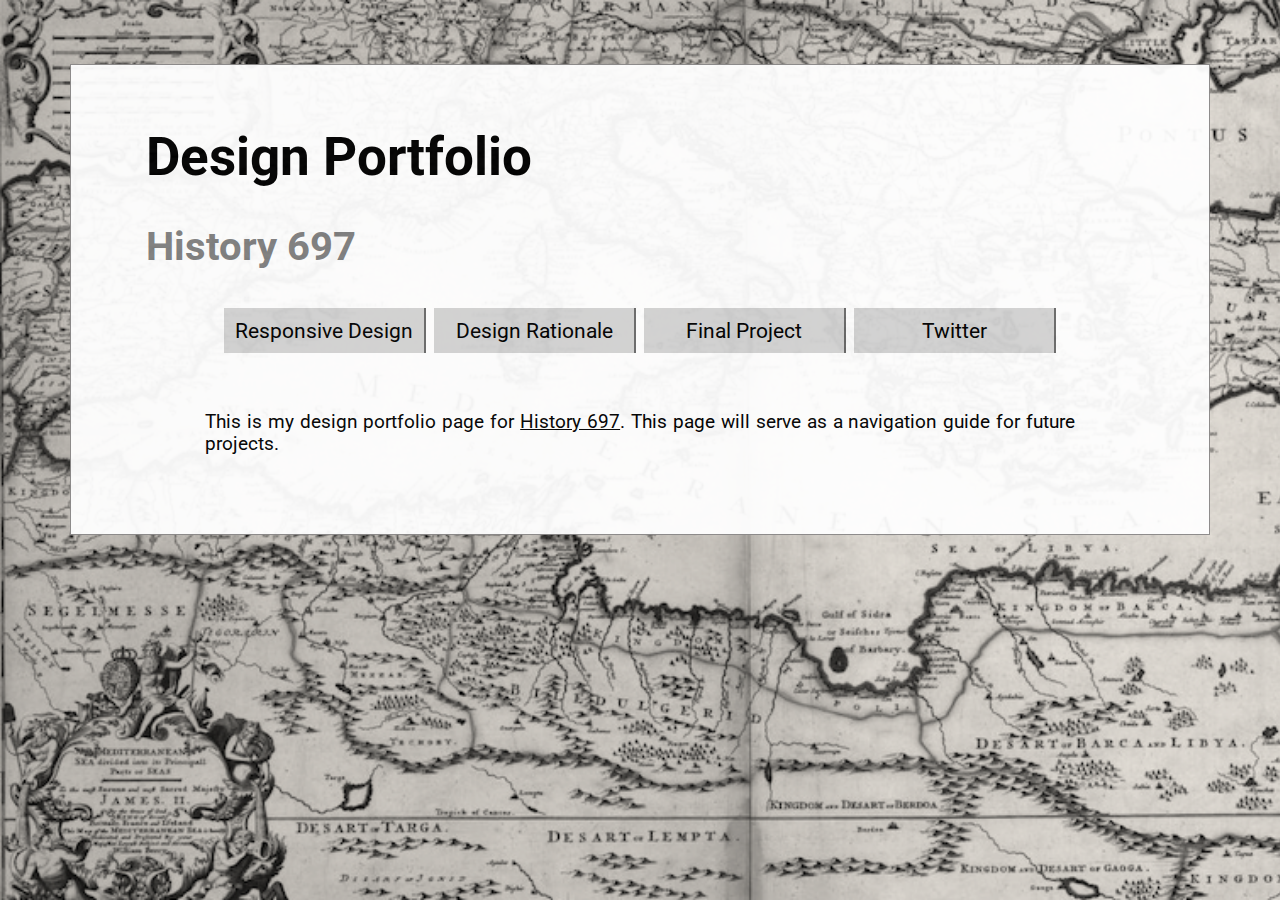
==== index.html @ 2f6f5b57 "and done?" ====
<!DOCTYPE html PUBLIC "-//W3C//DTD XHTML 1.0 Transitional//EN"
"http://www.w3.org/TR/xhtml1/DTD/xhtml1-transitional.dtd">

<html>
<head>
<meta http-equiv="Content-type" content="text/html;charset=UTF-8">
<link rel="stylesheet" type="text/css" href="mystyle.css"> 
<link href='http://fonts.googleapis.com/css?family=Englebert|Roboto' rel='stylesheet' type='text/css'>
<title> Design Portfolio </title>
</head>
<body>
<h1> Design Portfolio </h1>
<h2> History 697 </h2>
<nav> 
<ul>
    <li class="first"><a href="#">Responsive Design</a></li><li><a href="#">Design Rationale</a></li><li><a href="#">Final Project</a></li><li><a href="http://www.twitter.com/mandairl">Twitter</a></li>
</ul>
</nav>
<div id="content">
<p> This is my design portfolio page for <a href="http://clioweb.org/courses/history697/spring13">History 697</a>. This page will serve as a navigation guide for future projects. </p>
</div>
</body>
</html>
---- mystyle.css ----
html {
	background-color: #696969; 
	background-image:url('medmaploc.png'); 
	background-repeat: no-repeat; 
	background-size: cover; 
	height: 100%;
	}
body {
	background-color: white;
	opacity: 0.95;
	border: solid 1px #8b8989;  
	width:85%; 
	margin: 5% auto;
	text-align: justify;
	padding:25px 25px 25px 25px;
	}
h1 {
	font-size: 40pt; color: black; font-family: Roboto, sans-serif;
	text-indent:50px;
	}
h2 {
	font-size: 30pt; color: gray; font-family: Roboto, sans-serif;
	text-indent:50px; 
	}
nav {
	display: block; margin: auto; 
	}
nav li {
	display: inline-block; 
	margin: auto; 
	/* For IE 7 zoom: 1; *display: inline; */
	}
nav a {
	text-decoration: none; 
	background-color: #d3d3d3; 
	margin: 4px 4px;
	width: 200px; 
	display: block; 
	border-right: solid 2px #696969; 
	/* For IE 7 zoom: 1; *display: inline; */
	}
	
nav ul {
	text-align: center; 
	line-height: 45px;
	}
ul {
	list-style-type:none;
	overflow: hidden;
	margin:0;
	padding:0;
	}
li {
	font-size: 16pt; color: black; font-family: Roboto, sans-serif; 
	}
a:link {
	color:#000000;} /* unvisited link */
a:hover,a:active {background-color: #f5f5f5}
a:visited {
	color:#696969;} /* visited link */
#content {
	font-size: 14pt;
	color: black;
	font-family: Roboto, sans-serif;
	display: block;
	margin: 5% 10% 5% 10%;
	}
foot {
	font-size: 13pt;
	color: white;
	background-color: #696969;
	left: 0px;
	right: 0px;
	text-align: right;
	padding-right: 10px;
	margin: 0px;
	height: 50px;
	position:fixed;
	bottom: 0px;
	border: solid 1px #000000;
	/* For Safari border: 0px; */
	}
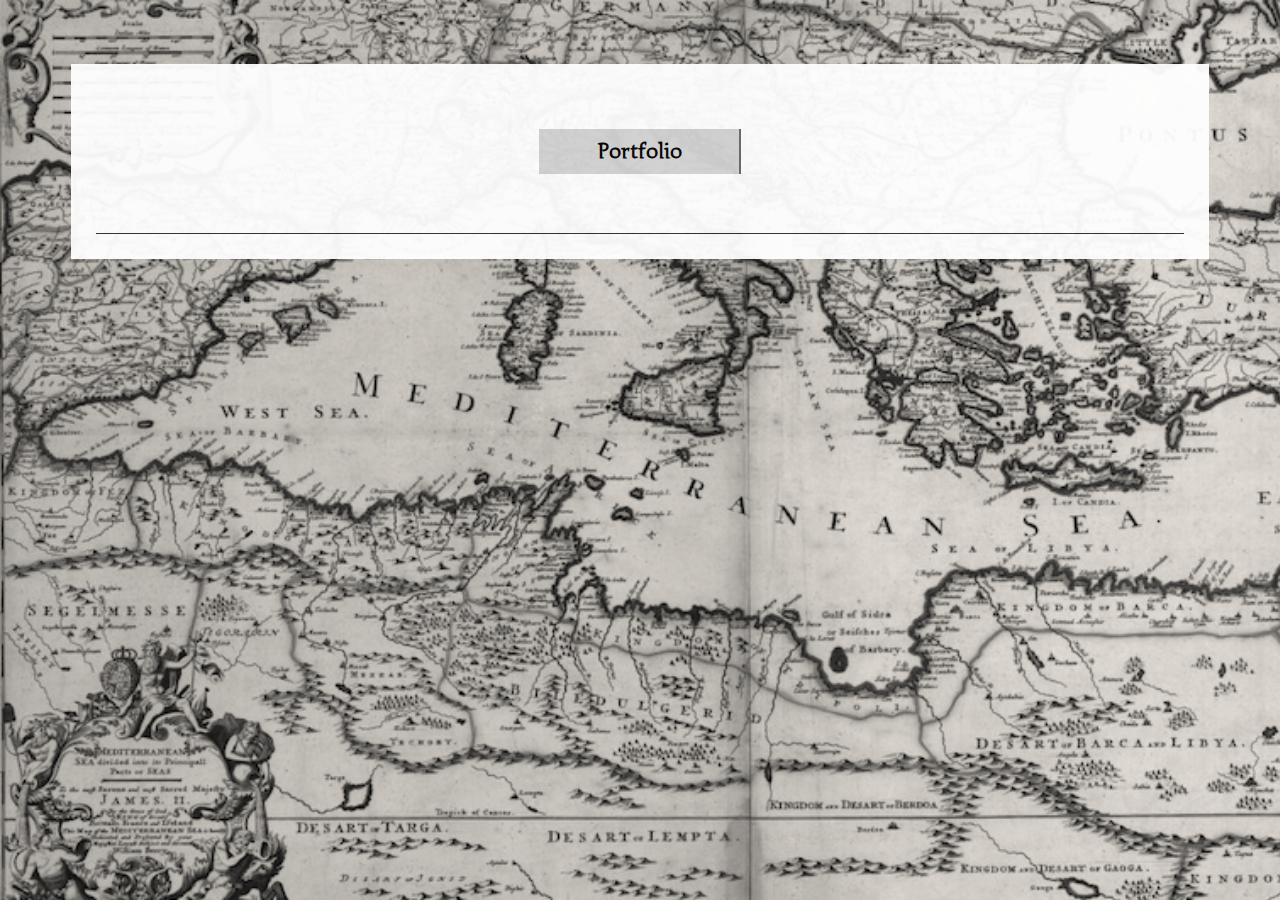
==== commit 7cc3a342: "text change, add index page" ====
--- a/index.html
+++ b/index.html
@@ -4,20 +4,21 @@
 <html>
 <head>
 <meta http-equiv="Content-type" content="text/html;charset=UTF-8">
-<link rel="stylesheet" type="text/css" href="mystyle.css"> 
-<link href='http://fonts.googleapis.com/css?family=Englebert|Roboto' rel='stylesheet' type='text/css'>
-<title> Design Portfolio </title>
+<link rel="stylesheet" type="text/css" href="mystyle.css"/> 
+<link href='http://fonts.googleapis.com/css?family=Bentham|Junge|Belleza|Old+Standard+TT|Alegreya+SC|Roboto' rel='stylesheet' type='text/css'>
+<title> Navigation </title>
 </head>
 <body>
-<h1> Design Portfolio </h1>
-<h2> History 697 </h2>
+<h1></h1>
+<h2></h2>
 <nav> 
 <ul>
-    <li class="first"><a href="#">Responsive Design</a></li><li><a href="#">Design Rationale</a></li><li><a href="#">Final Project</a></li><li><a href="http://www.twitter.com/mandairl">Twitter</a></li>
+    <li class="first"><a href="http://asmorton.github.com/portfolio">Portfolio</a></li>
 </ul>
 </nav>
 <div id="content">
-<p> This is my design portfolio page for <a href="http://clioweb.org/courses/history697/spring13">History 697</a>. This page will serve as a navigation guide for future projects. </p>
+<p></p>
 </div>
+<div id="line-separator"></div>
 </body>
-</html>
+</html>--- a/mystyle.css
+++ b/mystyle.css
@@ -1,33 +1,38 @@
 html {
 	background-color: #696969; 
-	background-image:url('medmaploc.png'); 
+	background-image:url(medmaploc.png); 
 	background-repeat: no-repeat; 
 	background-size: cover; 
-	height: 100%;
+	background-attachment: fixed;
 	}
 body {
 	background-color: white;
-	opacity: 0.95;
-	border: solid 1px #8b8989;  
+	opacity: 0.95;  
 	width:85%; 
 	margin: 5% auto;
 	text-align: justify;
 	padding:25px 25px 25px 25px;
 	}
+
 h1 {
-	font-size: 40pt; color: black; font-family: Roboto, sans-serif;
+	font-size: 40pt; color: black; font-family: 'Old Standard TT', sans-serif;
 	text-indent:50px;
 	}
 h2 {
-	font-size: 30pt; color: gray; font-family: Roboto, sans-serif;
+	font-size: 30pt; color: gray; font-family: 'Junge', sans-serif;
 	text-indent:50px; 
 	}
+h3 {
+	font-size: 20pt; color: gray; font-family: 'Junge', serif;
+	text-indent: 50px;}
 nav {
 	display: block; margin: auto; 
 	}
 nav li {
 	display: inline-block; 
 	margin: auto; 
+	font-size: 16pt;
+	font-weight: bold;
 	/* For IE 7 zoom: 1; *display: inline; */
 	}
 nav a {
@@ -35,6 +40,7 @@
 	background-color: #d3d3d3; 
 	margin: 4px 4px;
 	width: 200px; 
+	min-width: 200px;
 	display: block; 
 	border-right: solid 2px #696969; 
 	/* For IE 7 zoom: 1; *display: inline; */
@@ -43,6 +49,7 @@
 nav ul {
 	text-align: center; 
 	line-height: 45px;
+	opacity: 100;
 	}
 ul {
 	list-style-type:none;
@@ -51,19 +58,25 @@
 	padding:0;
 	}
 li {
-	font-size: 16pt; color: black; font-family: Roboto, sans-serif; 
+	font-size: 14pt; color: black; font-family: 'junge', serif; 
 	}
 a:link {
 	color:#000000;} /* unvisited link */
 a:hover,a:active {background-color: #f5f5f5}
 a:visited {
-	color:#696969;} /* visited link */
+	color:#708090;} /* visited link */
 #content {
 	font-size: 14pt;
 	color: black;
-	font-family: Roboto, sans-serif;
+	font-family: 'belliza',sans-serif;
 	display: block;
 	margin: 5% 10% 5% 10%;
+	}
+blockquote {font-style: italic;}
+#line-separator {
+	height:1px;
+	color: black;
+	border-bottom:1px solid #313030;
 	}
 foot {
 	font-size: 13pt;
@@ -77,6 +90,8 @@
 	height: 50px;
 	position:fixed;
 	bottom: 0px;
+	opacity: none;
 	border: solid 1px #000000;
 	/* For Safari border: 0px; */
+	
 	}
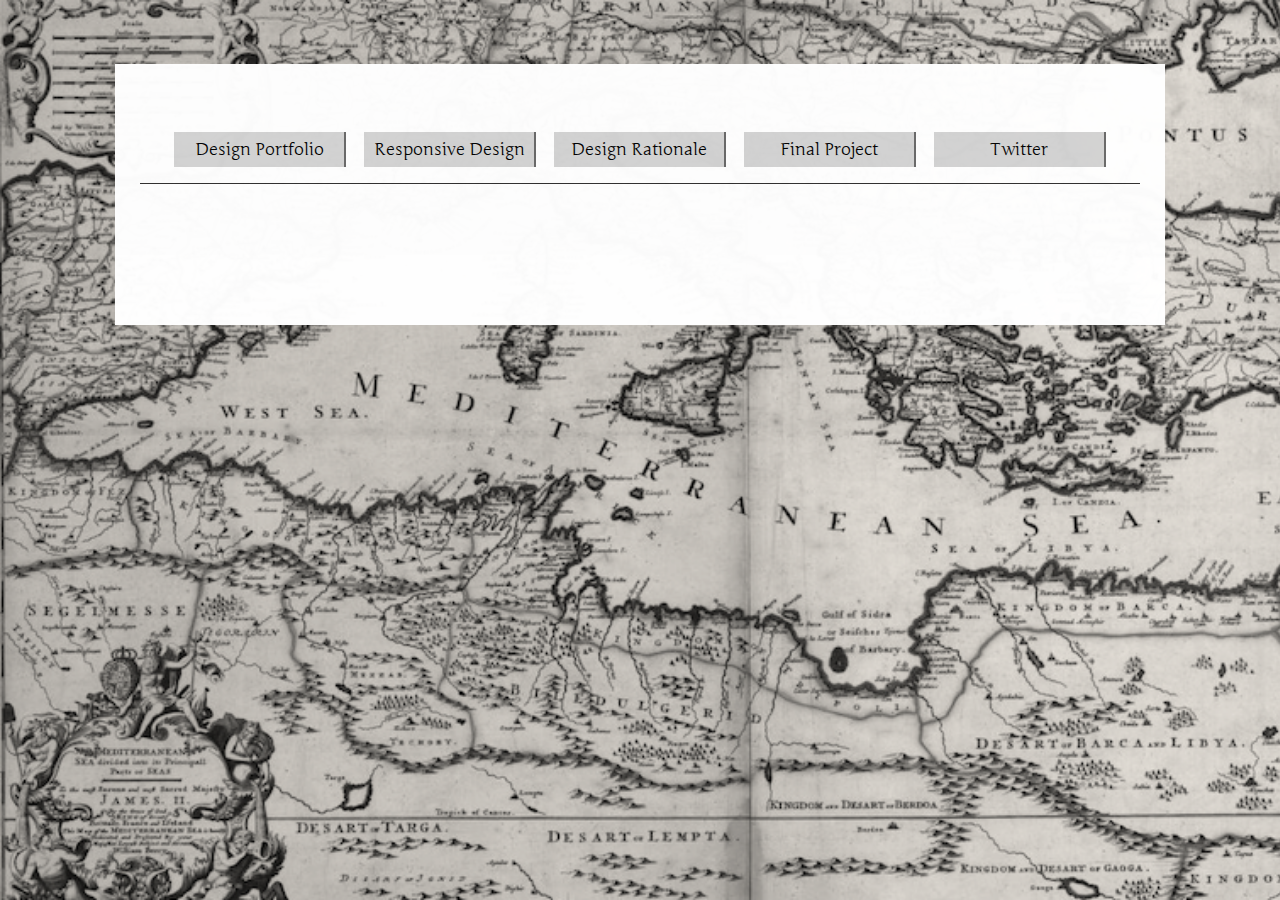
==== commit 4daaa5f9: "index links" ====
--- a/index.html
+++ b/index.html
@@ -13,7 +13,12 @@
 <h2></h2>
 <nav> 
 <ul>
-    <li class="first"><a href="http://asmorton.github.com/portfolio">Portfolio</a></li>
+    <li class="first"><a href="http://asmorton.github.com/portfolio">Design Portfolio</a></li>
+    <li><a href="http://asmorton.github.com/responsive_design">Responsive Design</a></li>
+    <li><a href="http://asmorton.github.com/design_rationale">Design Rationale</a></li>
+    <li><a href="http://asmorton.github.com/final_project">Final Project</a></li>
+    <li><a href="http://www.twitter.com/mandairl">Twitter</a></li>
+
 </ul>
 </nav>
 <div id="content">
--- a/mystyle.css
+++ b/mystyle.css
@@ -7,40 +7,42 @@
 	}
 body {
 	background-color: white;
-	opacity: 0.95;  
+	opacity: 0.98;  
 	width:85%; 
 	margin: 5% auto;
-	text-align: justify;
+	text-align: left;
 	padding:25px 25px 25px 25px;
+	max-width: 1000px;
 	}
 
 h1 {
 	font-size: 40pt; color: black; font-family: 'Old Standard TT', sans-serif;
-	text-indent:50px;
+	text-indent:40px;
 	}
 h2 {
 	font-size: 30pt; color: gray; font-family: 'Junge', sans-serif;
-	text-indent:50px; 
+	text-indent: 50px; 
 	}
 h3 {
 	font-size: 20pt; color: gray; font-family: 'Junge', serif;
-	text-indent: 50px;}
+	text-indent: 0px;}
 nav {
-	display: block; margin: auto; 
+	display: block;
 	}
 nav li {
 	display: inline-block; 
 	margin: auto; 
-	font-size: 16pt;
-	font-weight: bold;
+	font-size: 13pt;
+	font-family: 'Junge', serif
 	/* For IE 7 zoom: 1; *display: inline; */
 	}
+
 nav a {
 	text-decoration: none; 
 	background-color: #d3d3d3; 
-	margin: 4px 4px;
-	width: 200px; 
-	min-width: 200px;
+	margin: 7px 7px 15px 7px;
+	width: 170px; 
+	min-width: 150px;
 	display: block; 
 	border-right: solid 2px #696969; 
 	/* For IE 7 zoom: 1; *display: inline; */
@@ -48,7 +50,7 @@
 	
 nav ul {
 	text-align: center; 
-	line-height: 45px;
+	line-height: 35px;
 	opacity: 100;
 	}
 ul {
@@ -58,40 +60,116 @@
 	padding:0;
 	}
 li {
-	font-size: 14pt; color: black; font-family: 'junge', serif; 
+	font-size: 12pt; color: black; font-family: 'belliza',sans-serif; 
 	}
+ul.bibliography li {
+	text-indent: -2em;
+	padding-left: 2em;
+	} 
 a:link {
 	color:#000000;} /* unvisited link */
 a:hover,a:active {background-color: #f5f5f5}
 a:visited {
 	color:#708090;} /* visited link */
+#main {
+	float: left;
+	font-size: 12pt;
+	color: black;
+	font-family: 'belliza',sans-serif;
+	display: block;
+	width: 50%;
+	margin: 4% 0% 4% 4%;
+	line-height: 130%;
+	}
 #content {
+	float: left;
 	font-size: 14pt;
+	width: 75%;
 	color: black;
 	font-family: 'belliza',sans-serif;
 	display: block;
 	margin: 5% 10% 5% 10%;
 	}
+#sidebar {
+		float:right;
+		width: 35%;
+		margin: 5% 4% 4% 0%;
+		font-family: 'belliza',sans-serif;
+  		font-size: 12pt;
+  		text-align: center;
+  		line-height:18px;
+		}
+img {
+  max-width: 100%;
+  border: 1px solid;
+  opacity: 100%;
+    -moz-transition-duration: 2s; /* firefox */
+    -webkit-transition-duration: 2s; /* chrome, safari */
+    -o-transition-duration: 2s; /* opera */
+    -ms-transition-duration: 2s; /* ie 9 */
+}
+/* img:hover {
+   width: 600px;
+   height: relative; 
+   margin: auto;
+   vertical-align: middle; */
+}
 blockquote {font-style: italic;}
 #line-separator {
 	height:1px;
 	color: black;
 	border-bottom:1px solid #313030;
 	}
-foot {
-	font-size: 13pt;
+#footer {
+	font-size: 10pt;
 	color: white;
 	background-color: #696969;
-	left: 0px;
-	right: 0px;
 	text-align: right;
 	padding-right: 10px;
 	margin: 0px;
-	height: 50px;
-	position:fixed;
-	bottom: 0px;
-	opacity: none;
-	border: solid 1px #000000;
-	/* For Safari border: 0px; */
+	line-height: 20px;
+	position: relative;
+	opacity: 0.8;
+	clear: both;}
 	
+body:after {
+    content: ".";
+    display: block;
+    height: 0;
+    clear: both;
+    visibility: hidden;
+}
+
+@media screen and (max-width: 900px) {
+	
+	nav li {
+		display:block;
+		padding: 0;
 	}
+	
+	nav a { 
+  	width: 200px;
+  	margin: 6px 6px;
+  }
+}
+
+
+@media screen and (max-width: 700px) {
+
+
+  body,
+  footer {
+    float: none;
+    width: auto;
+	}
+h1 {text-indent: 0px;
+	}
+  
+  #main, #sidebar {
+  	float: none;
+  	width: auto;
+  	display: block;
+  	margin: auto;
+  	}
+
+}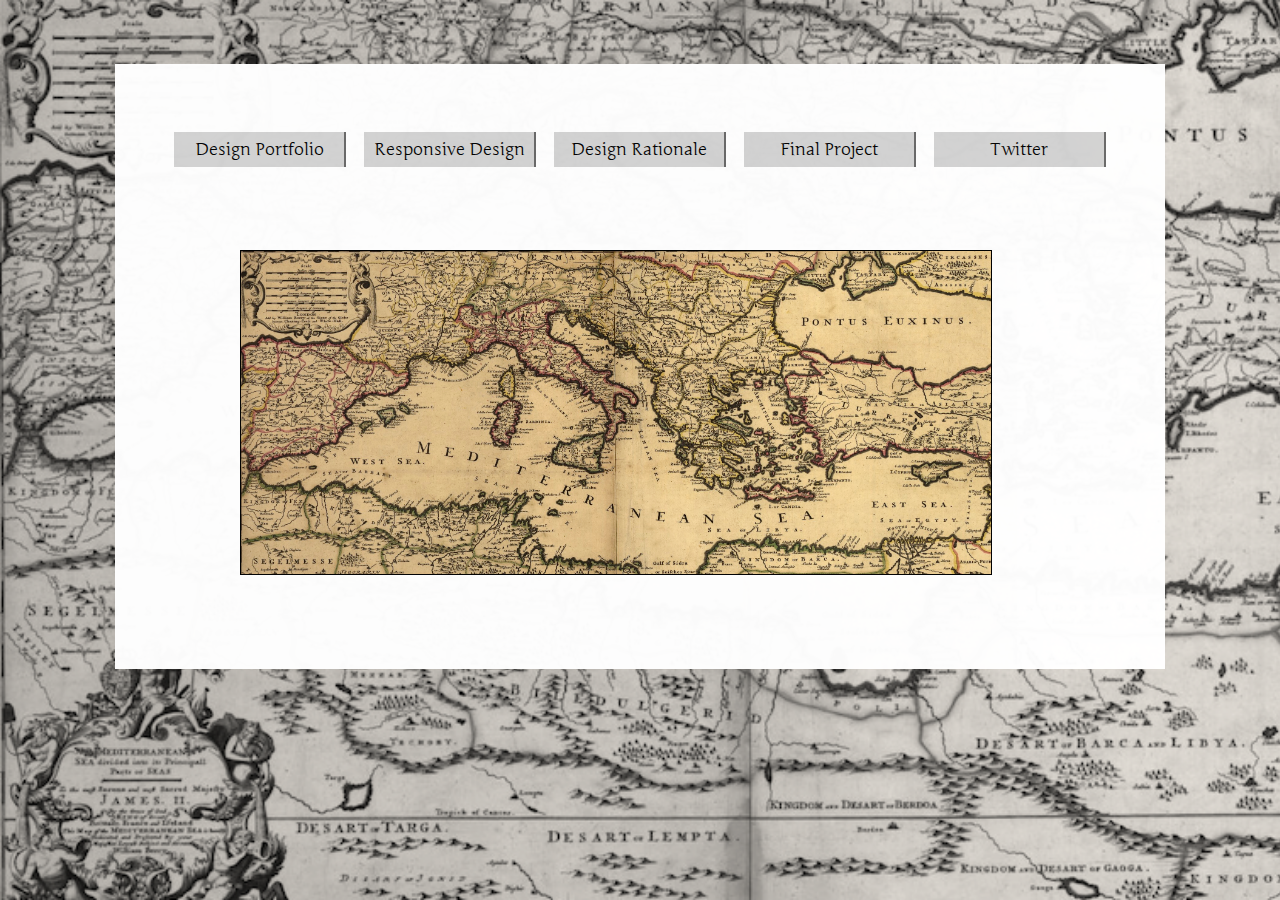
==== commit 2f121ad3: "index image" ====
--- a/index.html
+++ b/index.html
@@ -22,8 +22,7 @@
 </ul>
 </nav>
 <div id="content">
-<p></p>
+<p><img src="medmaploc-zoom.jpg" alt="Origin Map"/></p>
 </div>
-<div id="line-separator"></div>
 </body>
 </html>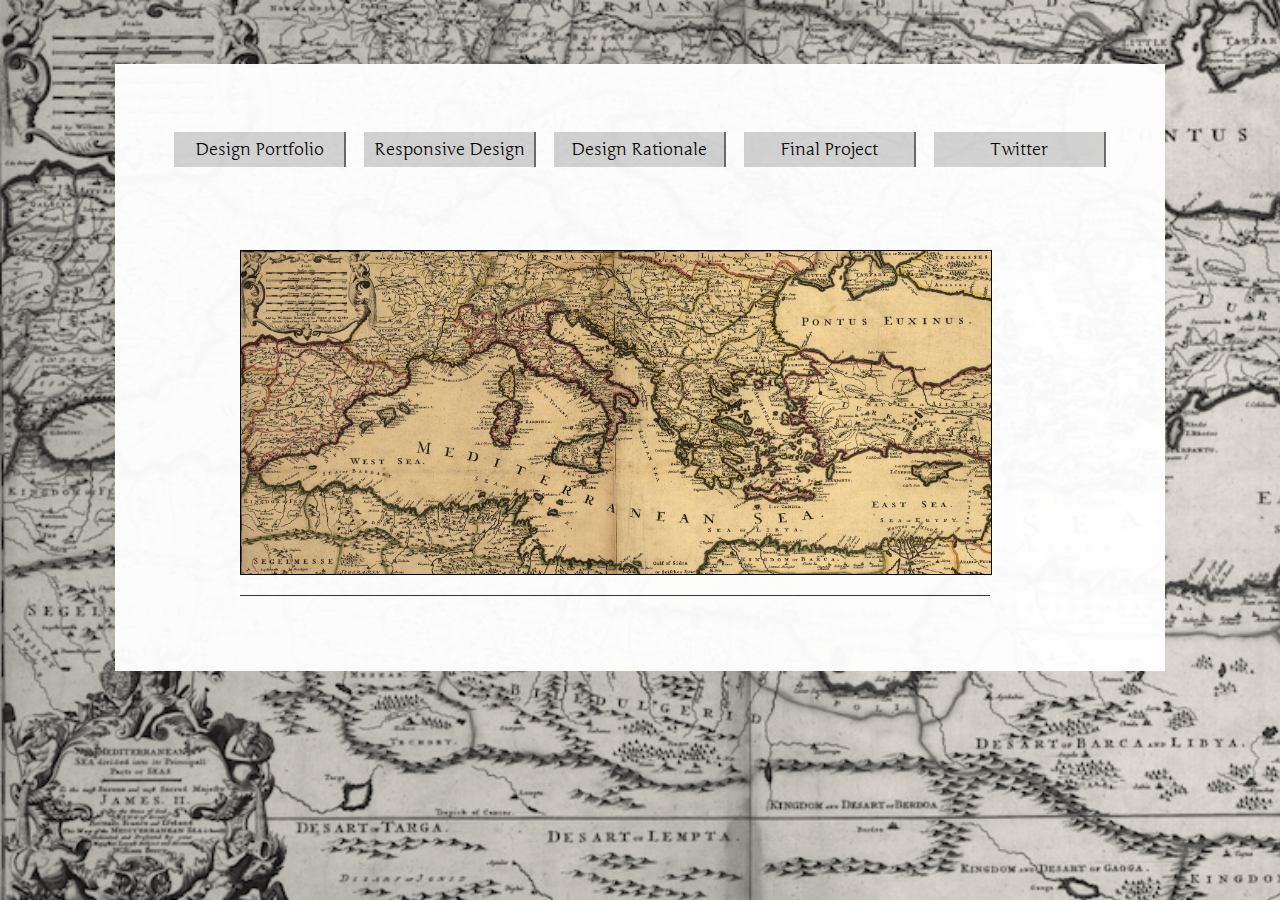
==== commit 81db8d71: "line" ====
--- a/index.html
+++ b/index.html
@@ -23,6 +23,7 @@
 </nav>
 <div id="content">
 <p><img src="medmaploc-zoom.jpg" alt="Origin Map"/></p>
+<div id="line-separator"></div>
 </div>
 </body>
 </html>--- a/mystyle.css
+++ b/mystyle.css
@@ -7,7 +7,7 @@
 	}
 body {
 	background-color: white;
-	opacity: 0.98;  
+	opacity: 0.97;  
 	width:85%; 
 	margin: 5% auto;
 	text-align: left;
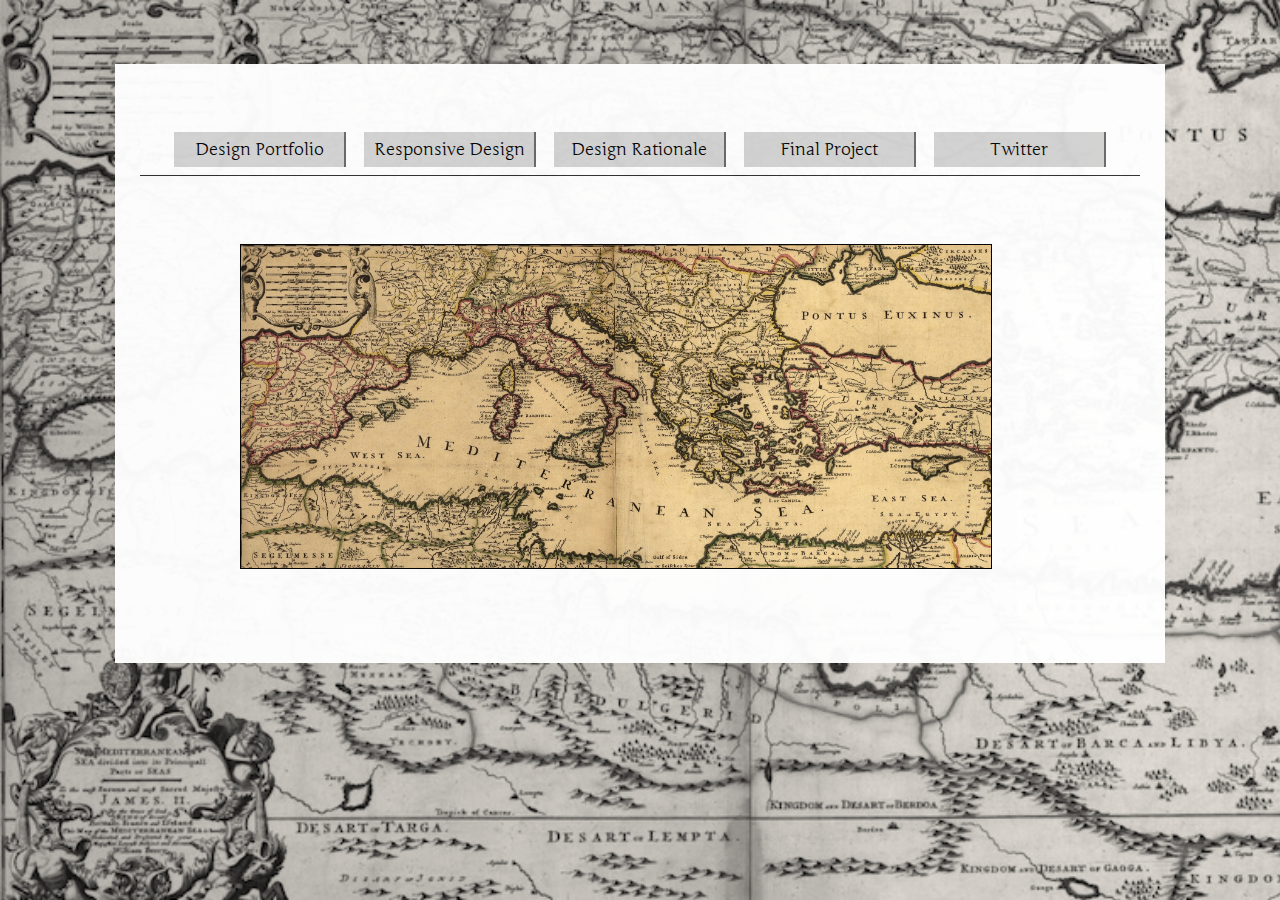
==== commit 4361d254: "fix" ====
--- a/index.html
+++ b/index.html
@@ -21,9 +21,9 @@
 
 </ul>
 </nav>
+<div id="line-separator"></div>
 <div id="content">
 <p><img src="medmaploc-zoom.jpg" alt="Origin Map"/></p>
-<div id="line-separator"></div>
 </div>
 </body>
 </html>--- a/mystyle.css
+++ b/mystyle.css
@@ -10,7 +10,7 @@
 	opacity: 0.97;  
 	width:85%; 
 	margin: 5% auto;
-	text-align: left;
+	text-align: justify;
 	padding:25px 25px 25px 25px;
 	max-width: 1000px;
 	}
@@ -40,7 +40,7 @@
 nav a {
 	text-decoration: none; 
 	background-color: #d3d3d3; 
-	margin: 7px 7px 15px 7px;
+	margin: 7px 7px 7px 7px;
 	width: 170px; 
 	min-width: 150px;
 	display: block; 
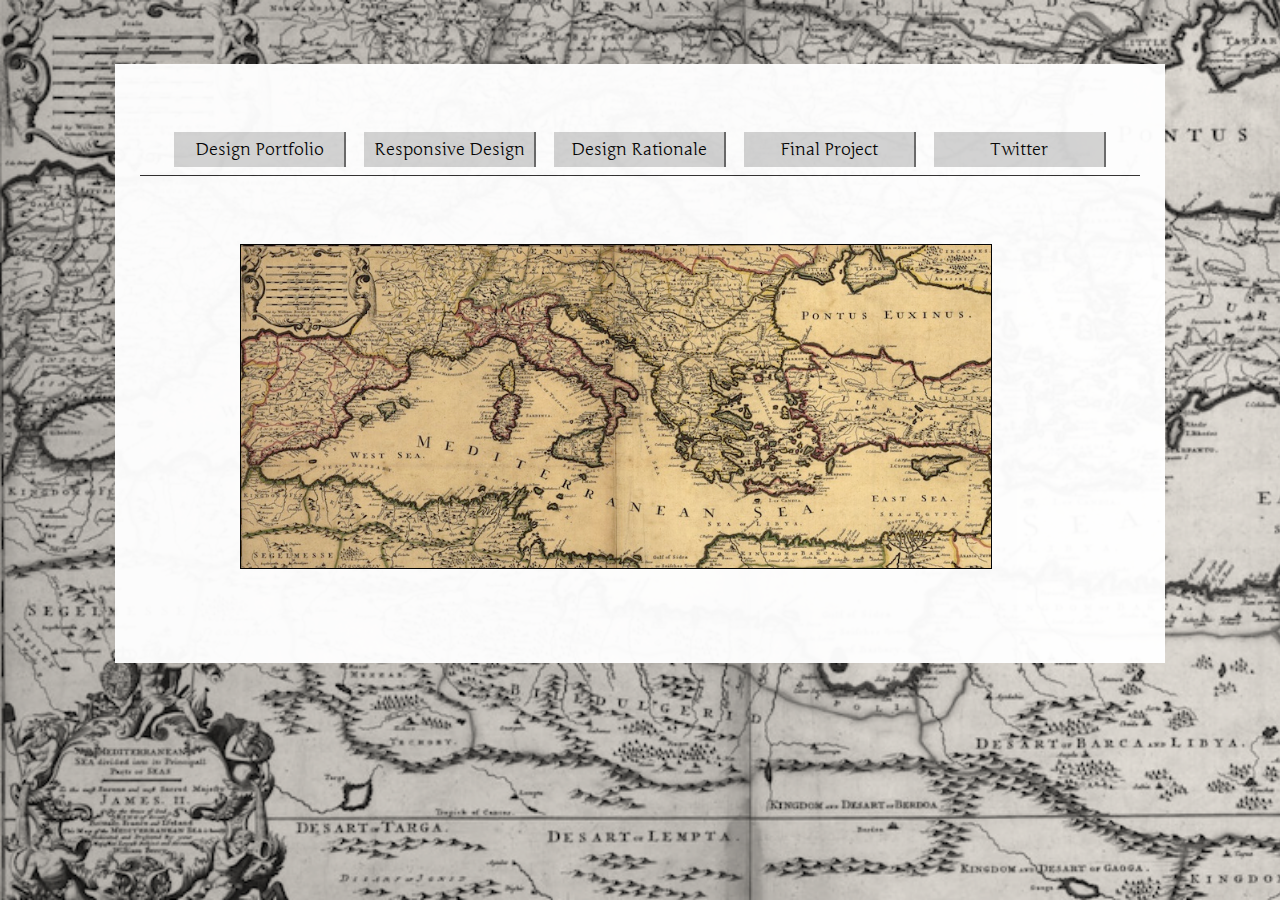
==== commit 448b873c: "fix media head" ====
--- a/index.html
+++ b/index.html
@@ -3,6 +3,7 @@
 
 <html>
 <head>
+<meta name="viewport" content="width=device-width">
 <meta http-equiv="Content-type" content="text/html;charset=UTF-8">
 <link rel="stylesheet" type="text/css" href="mystyle.css"/> 
 <link href='http://fonts.googleapis.com/css?family=Bentham|Junge|Belleza|Old+Standard+TT|Alegreya+SC|Roboto' rel='stylesheet' type='text/css'>
--- a/mystyle.css
+++ b/mystyle.css
@@ -103,10 +103,6 @@
   max-width: 100%;
   border: 1px solid;
   opacity: 100%;
-    -moz-transition-duration: 2s; /* firefox */
-    -webkit-transition-duration: 2s; /* chrome, safari */
-    -o-transition-duration: 2s; /* opera */
-    -ms-transition-duration: 2s; /* ie 9 */
 }
 /* img:hover {
    width: 600px;
@@ -140,7 +136,7 @@
     visibility: hidden;
 }
 
-@media screen and (max-width: 900px) {
+@media screen and (max-width: 890px) {
 	
 	nav li {
 		display:block;
@@ -153,10 +149,8 @@
   }
 }
 
-
-@media screen and (max-width: 700px) {
-
-
+/* #### iPhone 4+ Portrait or Landscape #### */
+@media screen and (max-device-width: 480px) and (-webkit-min-device-pixel-ratio: 2) {
   body,
   footer {
     float: none;
@@ -171,5 +165,39 @@
   	display: block;
   	margin: auto;
   	}
+}
+/* #### tablets ####*/
+@media screen and (min-device-width: 768px) and (max-device-width: 1024px) {
+  body,
+  footer {
+    float: none;
+    width: auto;
+	}
+h1 {text-indent: 0px;
+	}
+  
+  #main, #sidebar {
+  	float: none;
+  	width: auto;
+  	display: block;
+  	margin: auto;
+  	font-size: 14pt;
+  	}
+}
+@media screen and (max-width: 700px) {
+  body,
+  footer {
+    float: none;
+    width: auto;
+	}
+h1 {text-indent: 0px;
+	}
+  
+  #main, #sidebar {
+  	float: none;
+  	width: auto;
+  	display: block;
+  	margin: auto;
+  	}
 
 }